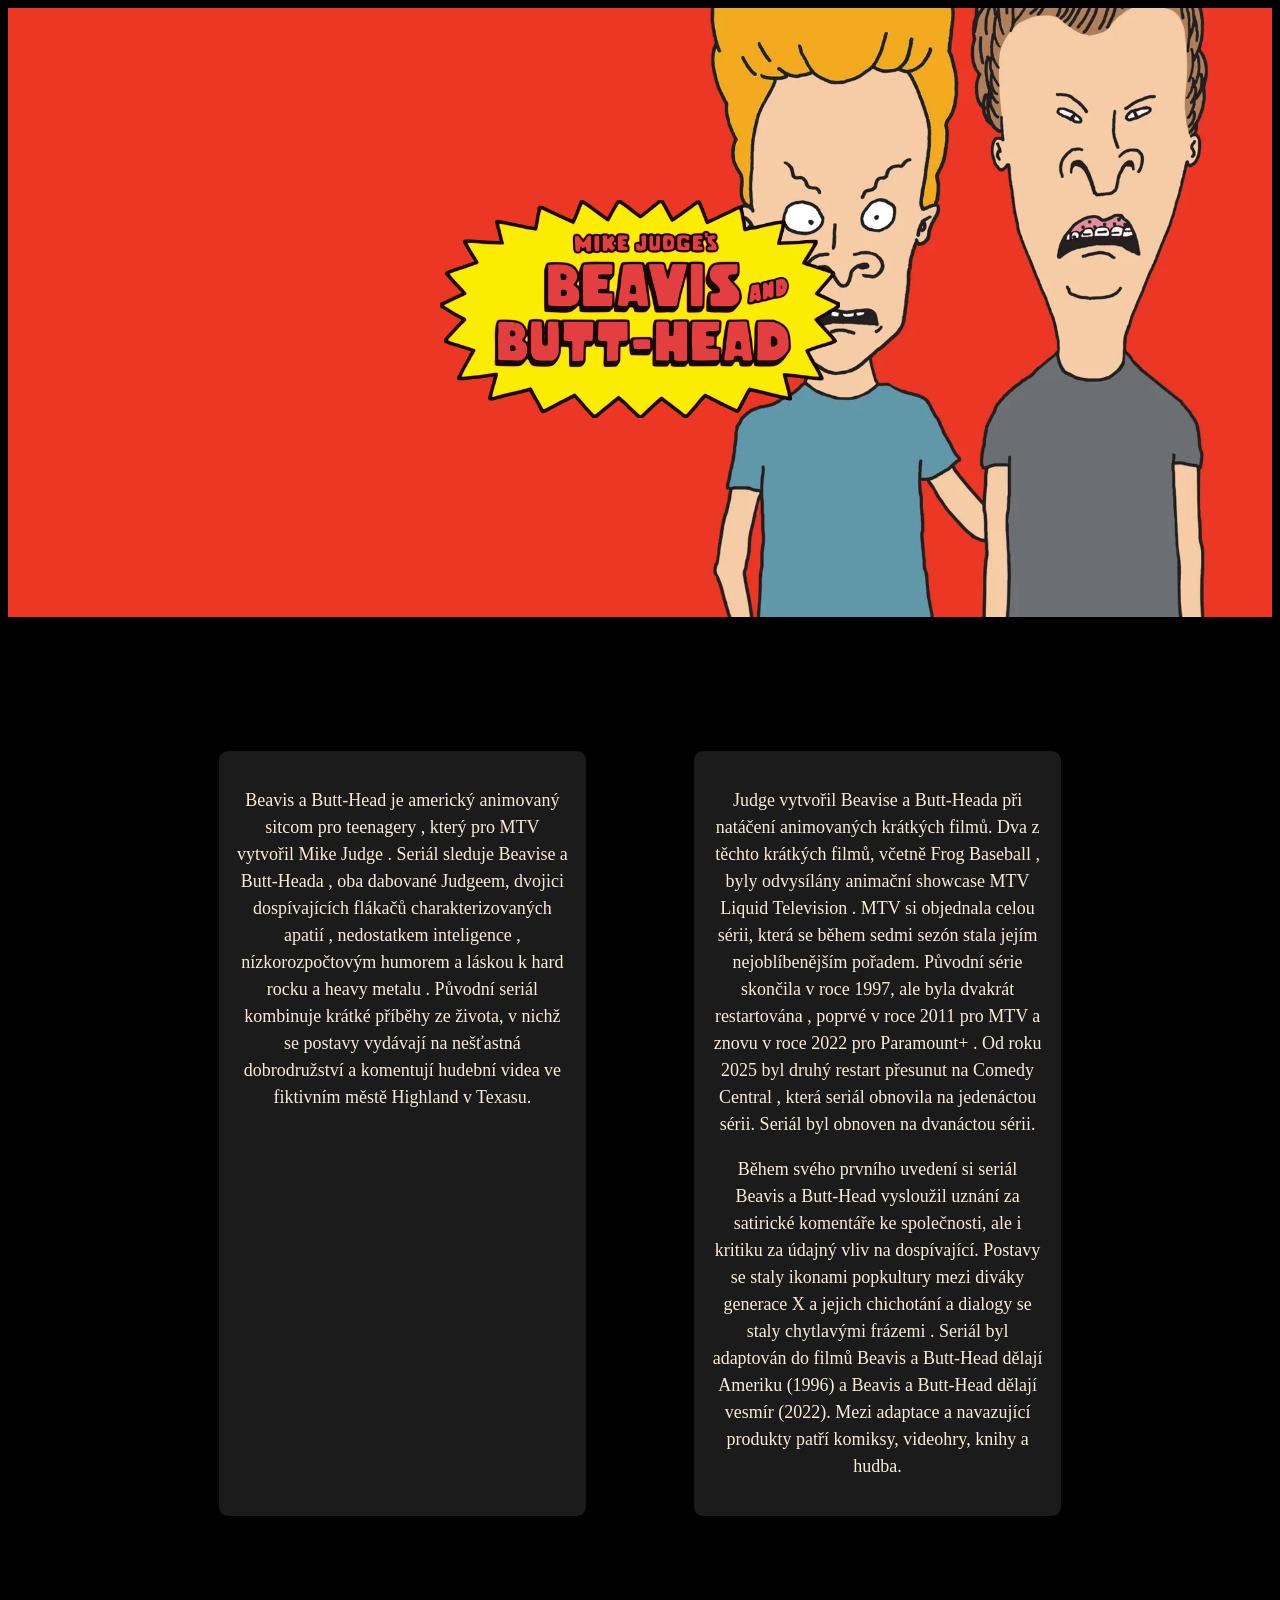
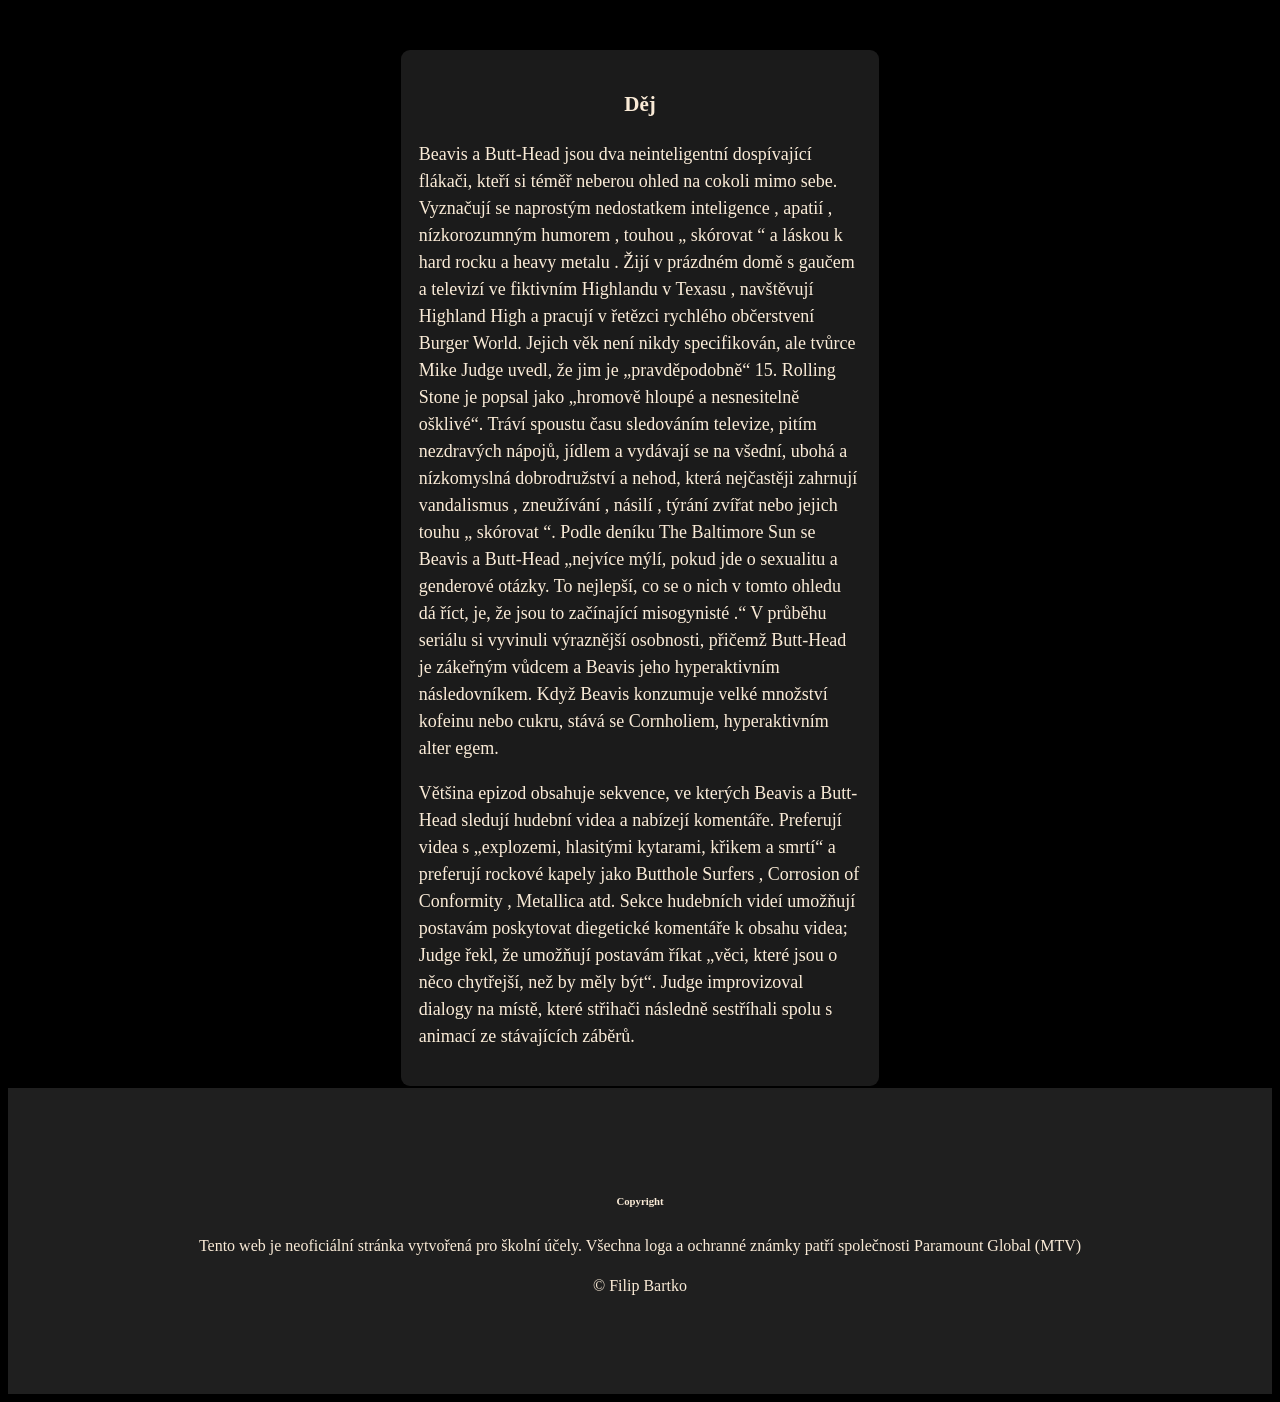
==== beavis.html @ 5e22918f "Add files via upload" ====
<!DOCTYPE html>
<html lang="cs">

<head>
    <meta charset="UTF-8">
    <meta name="viewport" content="width=device-width, initial-scale=1.0">
    <title>Beavis a Butthead</title>
    <link rel="stylesheet" href="css/style_serialy.css">
</head>

<body>
    <header class="hlava_3"><img src="img/beavis_logo.png" alt="img" class="logo_3"></header>
    <div class="container">
        <div class="a">
            <p>
                Beavis a Butt-Head je americký animovaný sitcom pro teenagery , který pro MTV vytvořil Mike Judge .
                Seriál sleduje Beavise a Butt-Heada , oba dabované Judgeem, dvojici dospívajících flákačů
                charakterizovaných apatií , nedostatkem inteligence , nízkorozpočtovým humorem a láskou k hard rocku a
                heavy metalu . Původní seriál kombinuje krátké příběhy ze života, v nichž se postavy vydávají na
                nešťastná dobrodružství a komentují hudební videa ve fiktivním městě Highland v Texasu.
            </p>
        </div>
        <div class="b">


            <P>Judge vytvořil Beavise a Butt-Heada při natáčení animovaných krátkých filmů. Dva z těchto krátkých filmů,
                včetně Frog Baseball , byly odvysílány animační showcase MTV Liquid Television . MTV si objednala celou
                sérii, která se během sedmi sezón stala jejím nejoblíbenějším pořadem. Původní série
                skončila v roce 1997, ale byla dvakrát restartována , poprvé v roce 2011 pro MTV a znovu v roce 2022 pro
                Paramount+ . Od roku 2025 byl druhý restart přesunut na Comedy Central , která seriál
                obnovila na jedenáctou sérii. Seriál byl obnoven na dvanáctou sérii.</P>
            <p> Během svého
                prvního uvedení si seriál Beavis a Butt-Head vysloužil uznání za satirické komentáře ke společnosti, ale
                i kritiku za údajný vliv na dospívající. Postavy se staly ikonami popkultury mezi diváky generace X a
                jejich chichotání a dialogy se staly chytlavými frázemi . Seriál byl adaptován do filmů Beavis a
                Butt-Head dělají Ameriku (1996) a Beavis a Butt-Head dělají vesmír (2022). Mezi adaptace a navazující
                produkty patří komiksy, videohry, knihy a hudba.</p>
        </div>

    </div>
    <div class="c">
        <h3>Děj</h3>
        <p>Beavis a Butt-Head jsou dva neinteligentní dospívající flákači, kteří si téměř neberou ohled na cokoli mimo
            sebe. Vyznačují se naprostým nedostatkem inteligence , apatií , nízkorozumným humorem , touhou „ skórovat “
            a láskou k hard rocku a heavy metalu . Žijí v prázdném domě s gaučem a televizí ve fiktivním Highlandu v
            Texasu , navštěvují Highland High a pracují v řetězci rychlého občerstvení Burger World. Jejich věk
            není nikdy specifikován, ale tvůrce Mike Judge uvedl, že jim je „pravděpodobně“ 15. Rolling Stone je
            popsal jako „hromově hloupé a nesnesitelně ošklivé“. Tráví spoustu času sledováním televize, pitím
            nezdravých nápojů, jídlem a vydávají se na všední, ubohá a nízkomyslná dobrodružství a nehod, která
            nejčastěji zahrnují vandalismus , zneužívání , násilí , týrání zvířat nebo jejich touhu „ skórovat “.
            Podle deníku The Baltimore Sun se Beavis a Butt-Head „nejvíce mýlí, pokud jde o sexualitu a genderové
            otázky. To nejlepší, co se o nich v tomto ohledu dá říct, je, že jsou to začínající misogynisté .“ V
            průběhu seriálu si vyvinuli výraznější osobnosti, přičemž Butt-Head je zákeřným vůdcem a Beavis jeho
            hyperaktivním následovníkem. Když Beavis konzumuje velké množství kofeinu nebo cukru, stává se
            Cornholiem, hyperaktivním alter egem.</p>




        <p>Většina epizod obsahuje sekvence, ve kterých Beavis a Butt-Head sledují hudební videa a nabízejí komentáře.
            Preferují videa s „explozemi, hlasitými kytarami, křikem a smrtí“ a preferují rockové kapely jako Butthole
            Surfers , Corrosion of Conformity , Metallica atd. Sekce hudebních videí umožňují postavám poskytovat
            diegetické komentáře k obsahu videa; Judge řekl, že umožňují postavám říkat „věci, které jsou o něco
            chytřejší, než by měly být“. Judge improvizoval dialogy na místě, které střihači následně sestříhali
            spolu s animací ze stávajících záběrů.</p>
    </div>
    <footer>
        <h6>Copyright</h6>
        <p>Tento web je neoficiální stránka vytvořená pro školní účely. Všechna loga a ochranné známky
            patří společnosti Paramount Global (MTV)</p>

            <p> &copy; Filip Bartko</p>
    </footer>
</body>

</html>
---- css/style_serialy.css ----
body {
    background-color: black;
    color: antiquewhite;
    font-family: Cambria, Cochin, Georgia, Times, 'Times New Roman', serif;
    line-height: 1.5;
    
}

footer{
    padding: 5em;
    background-color: rgb(31, 31, 31);
    font-size: medium;
    text-align: center;
    margin-top: 0.1em;
}


.menu a{text-decoration: none;}






@media screen and (min-width: 1920px) {}
















@media screen and (min-width: 768px) {

      header{background-repeat: no-repeat;
        background-size: cover;

        padding: 5em;
        text-align: center;}

    .hlava_1 {
        background-image: url("../img/mtvdowntown_background.png");
        
    }

    .hlava_2{
        background-image: url("../img/daria_background.jpg");
        background-position: center;
        padding: 20em;
    }

     .hlava_3{
        background-image: url("../img/beavis_background.png");
        background-position: center;
        padding: 12em;
    }


    .logo {
        text-align: center;
        width: 1000px;
        margin: auto;

    }

    .logo_2 {
        text-align: center;
        width: 300px;
        margin: auto;
        margin-left: 62em;

    }

    .logo_3{
        text-align: center;
        width: 400px;
        margin: auto;
    }

    .container {
        display: flex;
        margin: auto;
        justify-content: center;
        

        padding: 5em;
        text-align: center;
    }

    .a,
    .b {
        font-size: large;
        background-color: rgb(27, 27, 27);
        padding: 1em;
        border-radius: 0.5em;
        margin: 3em;
        width: 30%;

    }

    .c {
        font-size: large;
        background-color: rgb(27, 27, 27);
        padding: 1em;
        border-radius: 0.5em;
        margin: 3em;
        width: 35%;
        margin: auto;
    }

    h3{
        text-align: center;
    }
}
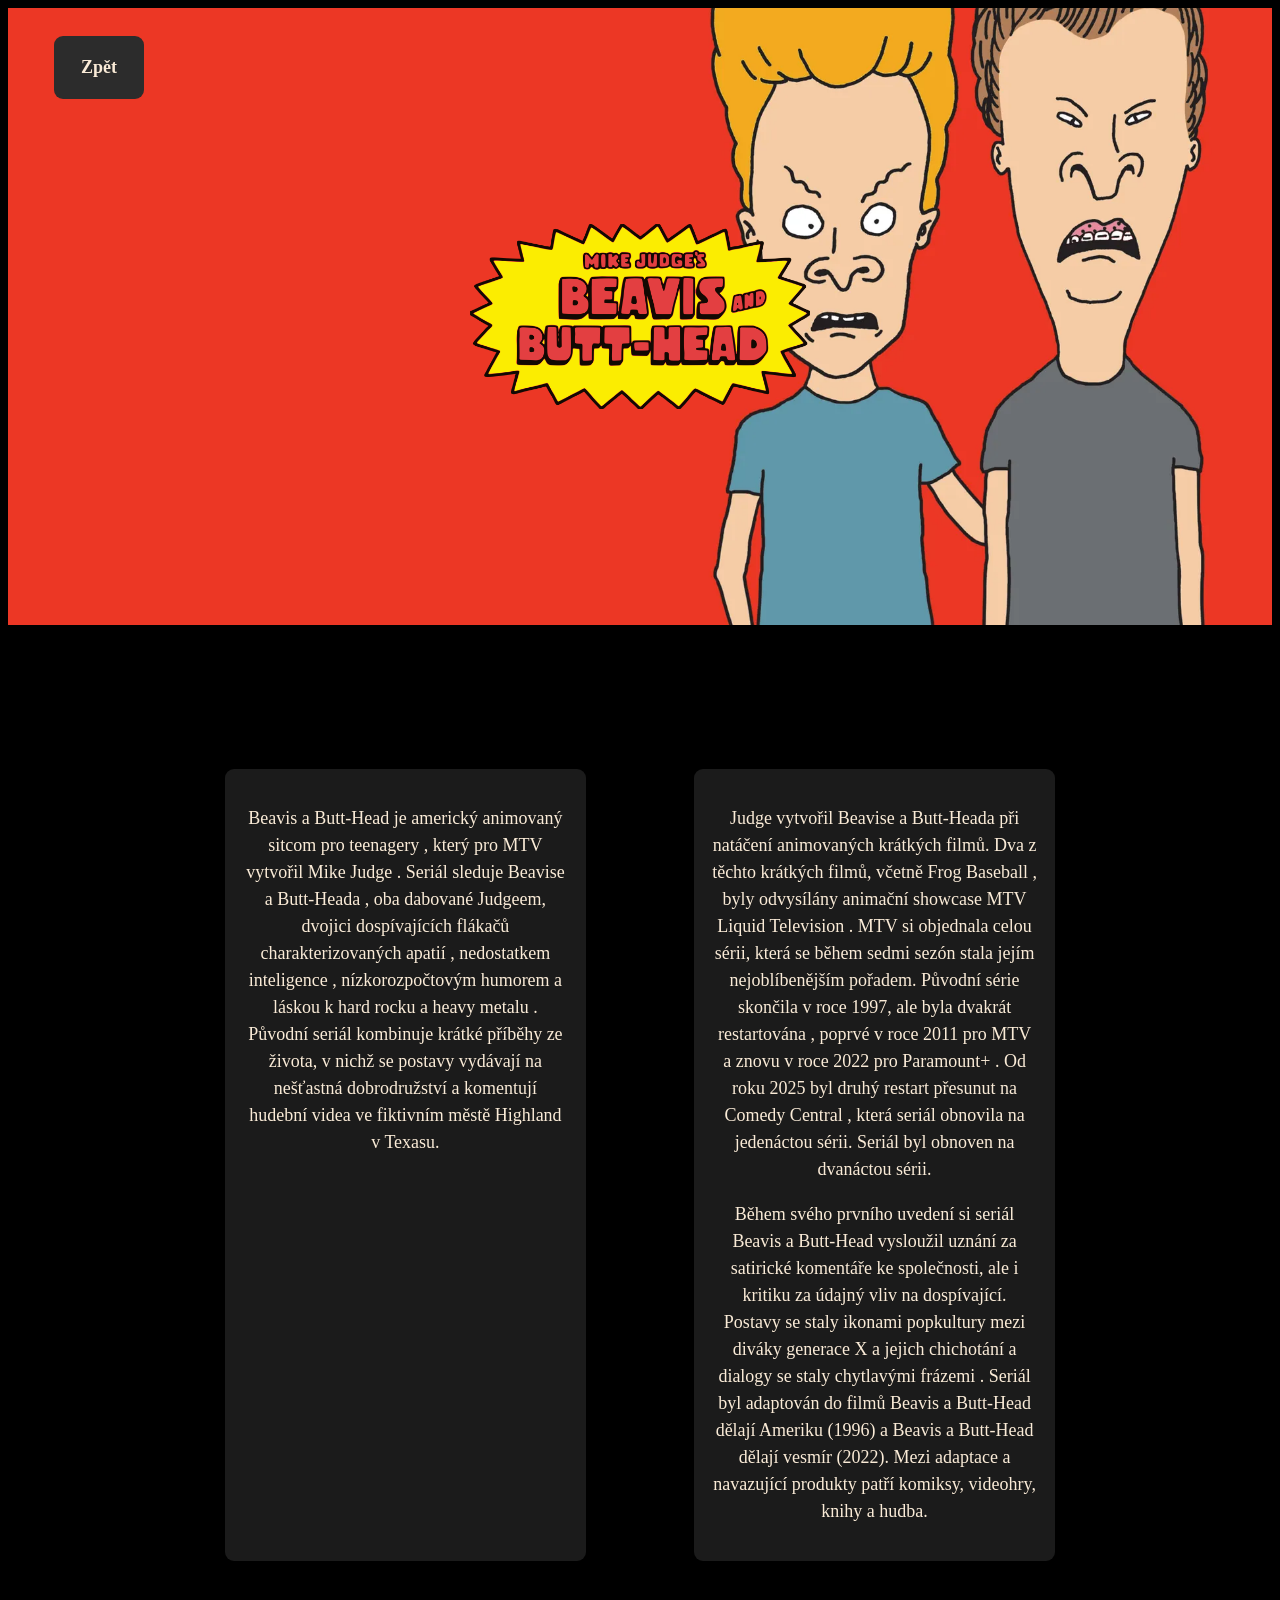
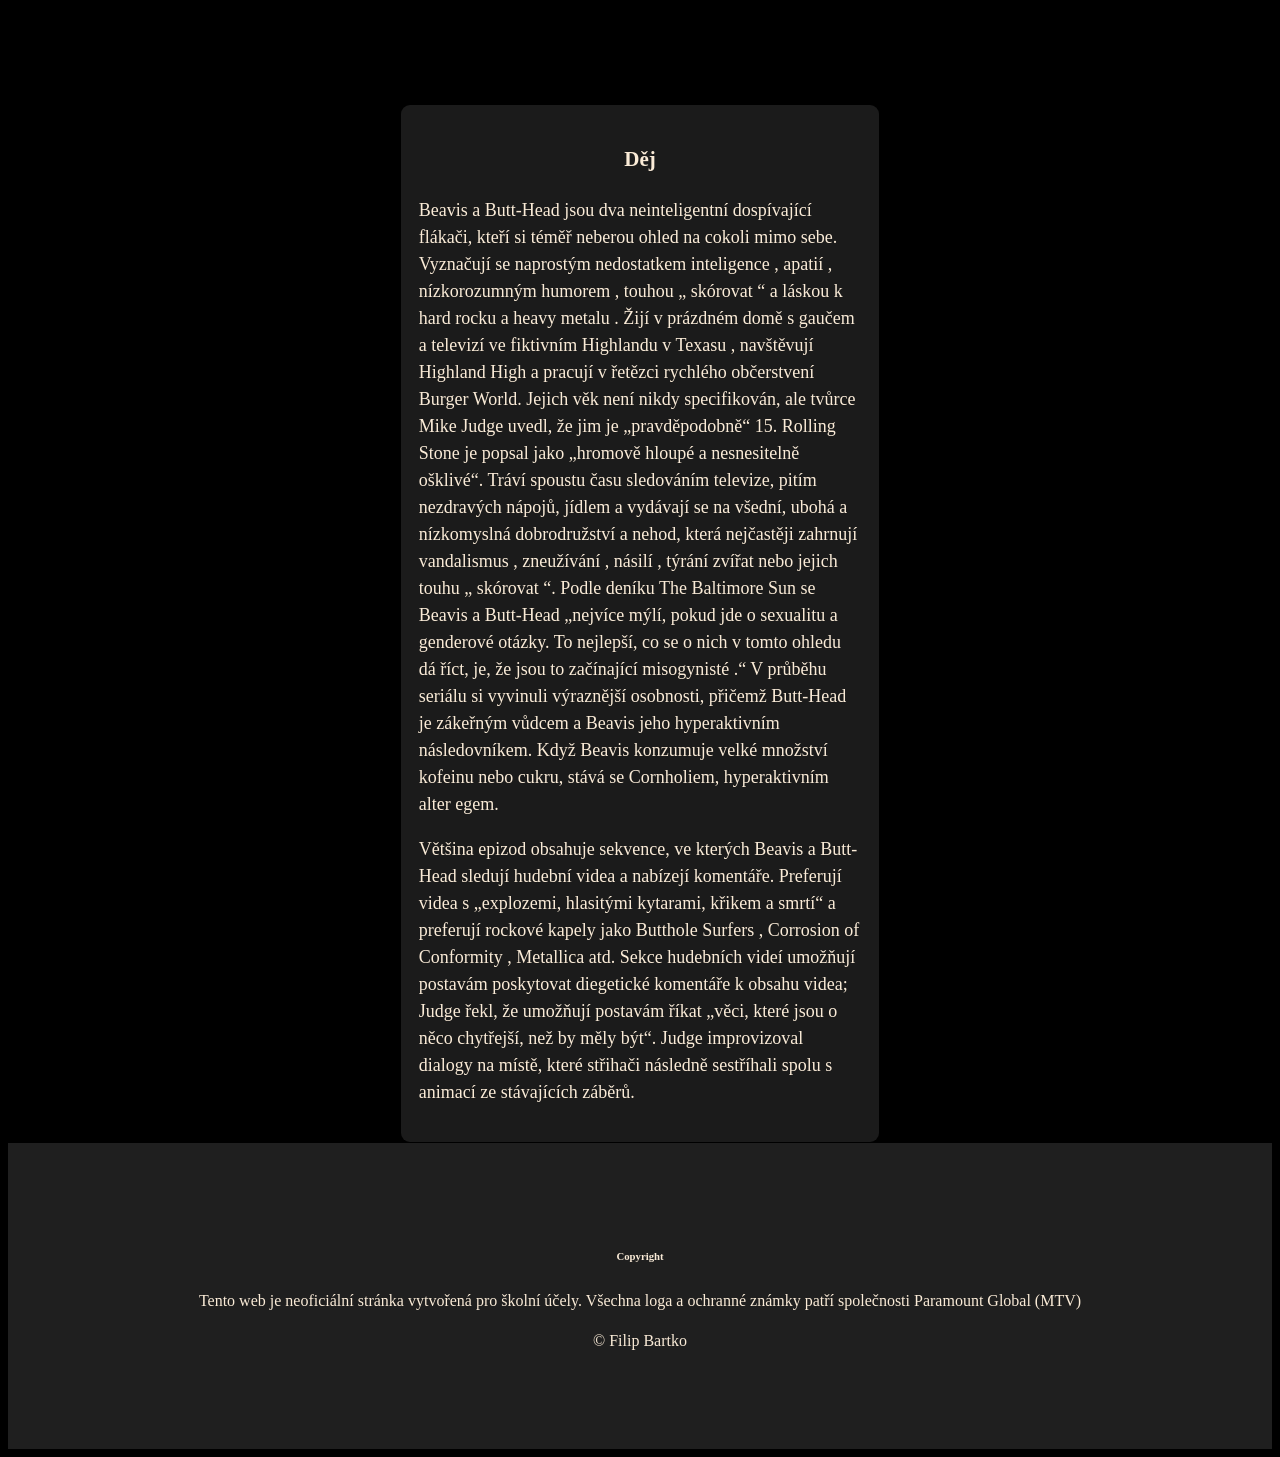
==== commit 539f68d7: "update" ====
--- a/beavis.html
+++ b/beavis.html
@@ -9,7 +9,10 @@
 </head>
 
 <body>
-    <header class="hlava_3"><img src="img/beavis_logo.png" alt="img" class="logo_3"></header>
+    <header class="hlava_3"><img src="img/beavis_logo.png" alt="img" class="logo_3">
+    <div class="return">
+            <a href="mtvanimation.html"><b>Zpět</b></a>
+            </div></header>
     <div class="container">
         <div class="a">
             <p>
--- a/css/style_serialy.css
+++ b/css/style_serialy.css
@@ -3,6 +3,8 @@
     color: antiquewhite;
     font-family: Cambria, Cochin, Georgia, Times, 'Times New Roman', serif;
     line-height: 1.5;
+    overflow-x: hidden;
+    font-size: medium;
     
 }
 
@@ -17,29 +19,129 @@
 
 .menu a{text-decoration: none;}
 
-
-
-
-
-
-@media screen and (min-width: 1920px) {}
-
-
-
-
-
-
-
-
-
-
-
-
-
-
+ header{background-repeat: no-repeat;
+        background-size: cover;
+
+        padding: 5em;
+        text-align: center;}
+
+
+
+.hlava_1, .hlava_2, .hlava_3 {
+    background-repeat: no-repeat;
+    background-size: cover;
+    background-position: center;
+    padding: 3em 1em; /* Menší padding zajistí, že se pozadí přizpůsobí mobilu */
+    position: relative; /* DŮLEŽITÉ: základna pro fixní/absolutní pozici tlačítka */
+    min-height: 150px; /* Aby měla hlavička u Darie pěknou výšku, i když v ní není logo */
+}
+
+
+
+        .hlava_1 {
+         background-image: url("../img/mtvdowntown_background.png");
+        
+        
+    }
+
+    .hlava_2{
+        background-image: url("../img/daria_background.jpg");
+        }
+        
+
+     .hlava_3{
+        background-image: url("../img/beavis_background.png");
+        
+    }
+
+
+
+
+.logo, .logo_3 {
+    display: block;
+    width: 100%;
+    max-width: 340px;
+    min-width: 180px;
+    height: auto;
+    margin: 0 auto 1em auto; /* Vycentruje a udělá místo pod logem */
+}
+
+.return a {
+    background-color: rgb(31, 31, 31);
+    padding: 0.6em 1.2em;
+    border-radius: 0.5em;
+    display: inline-block;
+    font-size: medium;
+    text-decoration: none;
+    color: antiquewhite;
+    margin-bottom: 3em;
+    margin-right: 35em;
+}
+   
+
+
+ 
+
+    .container {
+        display: block;
+        margin: auto;
+        justify-content: center;
+        padding: 1em;
+        text-align: center;
+    }
+
+    .a,
+    .b {
+        font-size: medium;
+        background-color: rgb(27, 27, 27);
+        padding: 1em;
+        border-radius: 0.5em;
+        margin: 0.5em auto;
+        width: 95%;
+
+    }
+
+    .c {
+        font-size: medium;
+        background-color: rgb(27, 27, 27);
+        padding: 1em;
+        border-radius: 0.5em;
+        margin: 0.5em auto;
+        width: 93%;
+    }
+
+    h3{
+        text-align: center;
+    }
+
+    
+
+   
+
+
+
+
+
+
+
+
+
+
+
+
+
+
+
+
+
+
+/* pro počítače*/
 
 
 @media screen and (min-width: 768px) {
+    body{
+        font-size: large;
+    }
 
       header{background-repeat: no-repeat;
         background-size: cover;
@@ -56,6 +158,7 @@
         background-image: url("../img/daria_background.jpg");
         background-position: center;
         padding: 20em;
+        background-size: cover;
     }
 
      .hlava_3{
@@ -120,4 +223,17 @@
     h3{
         text-align: center;
     }
+
+    .return a{
+         background-color: rgb(44, 44, 44);
+        padding: 1em;
+        border-radius: 0.5em;
+        width: 3em;
+        position: fixed;
+        top: 2em;
+        left: 3em;
+        font-size: large;
+        text-decoration: none;
+        color: antiquewhite;
+    }
 }
